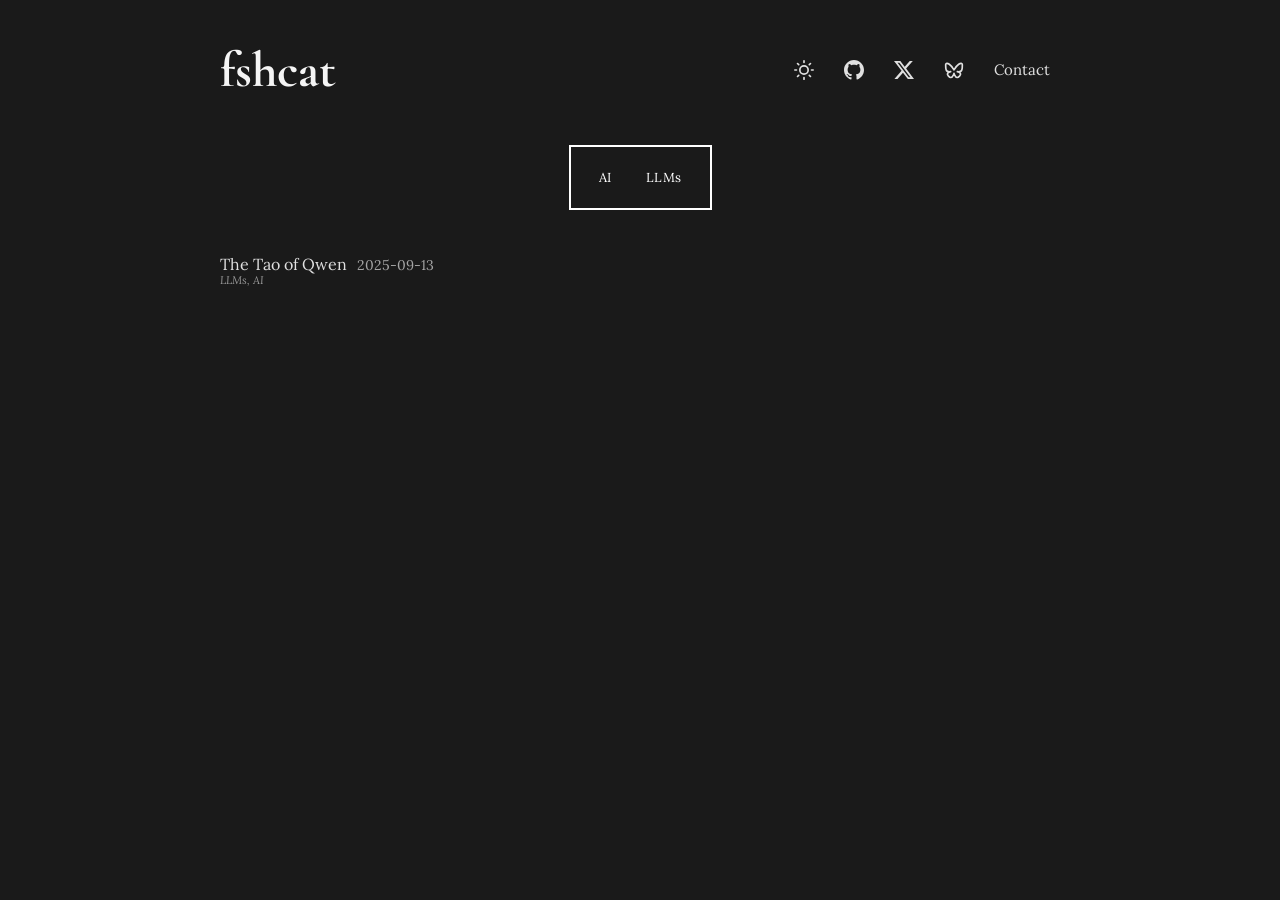
==== index.html @ a95bc5f2 "base site" ====
<!DOCTYPE html>
<html lang="en">
<head>
    <meta charset="UTF-8">
    <meta name="viewport" content="width=device-width, initial-scale=1.0">
    <title>fshcat</title>
    <link rel="preconnect" href="https://fonts.googleapis.com">
    <link rel="preconnect" href="https://fonts.gstatic.com" crossorigin>
    <link href="https://fonts.googleapis.com/css2?family=Cormorant+Garamond:wght@700&family=Lora:ital,wght@0,400;0,700;1,400;1,700&display=swap" rel="stylesheet">
    
    <!-- Shared styles -->
    <link rel="stylesheet" href="styles/main.css">
    
    <!-- Page-specific styles for the portfolio grid -->
    <style>
        /* Grid-specific styles for main page only */
        .container {
            display: grid;
            grid-template-rows: auto auto 1fr;
            gap: 20px;
            min-height: calc(100vh - 30px);
        }

        .section {
            border: 1px solid var(--border-color);
            padding: 15px;
        }

        /* Header Section Override */
        .header {
            display: flex;
            align-items: center;
            justify-content: space-between;
            border: none;
            border-bottom: none;
            padding: 15px;
            margin-bottom: 0;
            flex-wrap: wrap;
            gap: 15px;
        }

        .name {
            font-family: 'Cormorant Garamond', Georgia, serif;
            font-size: clamp(32px, 8vw, 50px);
            font-weight: 700;
            color: var(--text-bright);
        }

        .social-links {
            display: flex;
            gap: 10px;
            align-items: center;
            flex-wrap: wrap;
        }

        .social-links a,
        .theme-toggle {
            color: var(--text-color);
            text-decoration: none;
            padding: 6px 10px;
            transition: all 0.2s ease;
            font-size: 15px;
            display: inline-flex;
            align-items: center;
            justify-content: center;
            background: none;
            border: none;
            cursor: pointer;
            font-family: inherit;
        }

        .social-links a:hover,
        .theme-toggle:hover {
            background: var(--link-hover-bg);
            color: var(--link-hover-color);
        }

        .social-links svg,
        .theme-toggle svg {
            width: 20px;
            height: 20px;
            transition: all 0.2s ease;
        }

        .social-links a:hover svg,
        .theme-toggle:hover svg {
            fill: var(--link-hover-color);
            stroke: var(--link-hover-color);
        }

        /* Filter Section */
        .filter-section {
            border: 2px solid var(--filter-border);
            text-align: center;
            background: var(--filter-bg);
            margin: 0 auto;
            max-width: calc(100% - 4px);
        }

        .tags {
            display: flex;
            flex-wrap: wrap;
            gap: 8px;
            justify-content: center;
        }

        .tag {
            background: transparent;
            border: 1px solid transparent;
            color: var(--tag-color);
            padding: 6px 12px;
            cursor: pointer;
            transition: all 0.2s ease;
            font-family: inherit;
            font-size: 13px;
            letter-spacing: 0.5px;
        }

        .tag:hover {
            background: var(--tag-hover-bg);
        }

        .tag.active {
            background: var(--tag-active-bg);
            color: var(--tag-active-color);
        }

        /* Projects Section */
        .projects-section {
            border: none;
            min-height: 200px;
        }

        .projects-list {
            list-style: none;
        }

        .project-item {
            padding: 8px 0;
            border-bottom: 1px solid var(--project-border);
            transition: opacity 0.3s ease;
        }

        .project-item:last-child {
            border-bottom: none;
        }

        .project-item.hidden {
            display: none;
        }

        .project-link {
            color: var(--text-color);
            text-decoration: none;
            display: block;
            padding: 2px 0;
            font-size: 16px;
            transition: color 0.2s ease;
            line-height: 1.2;
        }

        .project-link:hover {
            text-decoration: underline;
            color: var(--text-bright);
        }

        .project-tags {
            font-size: 11px;
            color: var(--text-light);
            margin-top: -2px;
            font-style: italic;
            line-height: 1.2;
        }

        /* Additional variables for main page */
        :root {
            --filter-border: black;
            --filter-bg: transparent;
            --tag-color: black;
            --tag-hover-bg: rgba(0, 0, 0, 0.1);
            --tag-active-bg: black;
            --tag-active-color: white;
            --project-border: black;
            --project-tag-color: black;
        }

        [data-theme="dark"] {
            --filter-border: white;
            --filter-bg: transparent;
            --tag-color: white;
            --tag-hover-bg: rgba(255, 255, 255, 0.1);
            --tag-active-bg: white;
            --tag-active-color: #1a1a1a;
            --project-border: #444;
            --project-tag-color: #999;
        }

        /* Mobile Responsiveness */
        @media (max-width: 768px) {
            .header {
                justify-content: center;
                text-align: center;
            }

            .social-links {
                justify-content: center;
            }

            .social-links a, 
            .theme-toggle {
                padding: 5px 7px;
                font-size: 13px;
            }

            .tags {
                gap: 6px;
            }

            .tag {
                padding: 5px 10px;
                font-size: 12px;
            }

            .section {
                padding: 12px;
            }

            .container {
                gap: 15px;
            }
        }
    </style>
    
    <script>
        // Check theme preference immediately to prevent flash
        (function() {
            const savedTheme = localStorage.getItem('theme');
            const isDarkMode = savedTheme ? savedTheme === 'dark' : true; // Default to dark
            
            if (isDarkMode) {
                document.documentElement.setAttribute('data-theme', 'dark');
            } else {
                document.documentElement.removeAttribute('data-theme');
            }
        })();
    </script>
</head>
<body>
    <div class="container">
        <!-- Header Section -->
        <header class="section header">
            <h1 class="name">fshcat</h1>
            <nav class="social-links">
                <button class="theme-toggle" id="theme-toggle" aria-label="Toggle theme">
                    <svg viewBox="0 0 24 24" fill="none" stroke="currentColor" stroke-width="2" stroke-linecap="round" stroke-linejoin="round">
                        <path d="M21 12.79A9 9 0 1 1 11.21 3 7 7 0 0 0 21 12.79z"/>
                    </svg>
                </button>
                <a href="https://github.com/yourusername" target="_blank" rel="noopener" aria-label="GitHub">
                    <svg viewBox="0 0 24 24" fill="currentColor">
                        <path d="M12 0c-6.626 0-12 5.373-12 12 0 5.302 3.438 9.8 8.207 11.387.599.111.793-.261.793-.577v-2.234c-3.338.726-4.033-1.416-4.033-1.416-.546-1.387-1.333-1.756-1.333-1.756-1.089-.745.083-.729.083-.729 1.205.084 1.839 1.237 1.839 1.237 1.07 1.834 2.807 1.304 3.492.997.107-.775.418-1.305.762-1.604-2.665-.305-5.467-1.334-5.467-5.931 0-1.311.469-2.381 1.236-3.221-.124-.303-.535-1.524.117-3.176 0 0 1.008-.322 3.301 1.23.957-.266 1.983-.399 3.003-.404 1.02.005 2.047.138 3.006.404 2.291-1.552 3.297-1.23 3.297-1.23.653 1.653.242 2.874.118 3.176.77.84 1.235 1.911 1.235 3.221 0 4.609-2.807 5.624-5.479 5.921.43.372.823 1.102.823 2.222v3.293c0 .319.192.694.801.576 4.765-1.589 8.199-6.086 8.199-11.386 0-6.627-5.373-12-12-12z"/>
                    </svg>
                </a>
                <a href="https://twitter.com/yourhandle" target="_blank" rel="noopener" aria-label="Twitter">
                    <svg viewBox="0 0 24 24" fill="currentColor">
                        <path d="M18.901 1.153h3.68l-8.04 9.19L24 22.846h-7.406l-5.8-7.584-6.638 7.584H.474l8.6-9.83L0 1.154h7.594l5.243 6.932L18.901 1.153ZM17.61 20.644h2.039L6.486 3.24H4.298L17.61 20.644Z"/>
                    </svg>
                </a>
                <a href="https://bsky.app/yourhandle" target="_blank" rel="noopener" aria-label="Bluesky">
                    <svg viewBox="0 0 24 24" fill="none" stroke="currentColor" stroke-width="2" stroke-linecap="round" stroke-linejoin="round">
                        <path d="M6.335 5.144c-1.654-1.199-4.335-2.127-4.335.826c0 .59.35 4.953.556 5.661c.713 2.463 3.13 2.75 5.444 2.369c-4.045.665-4.889 3.208-2.667 5.41c1.03 1.018 1.913 1.59 2.667 1.59c2 0 3.134-2.769 3.5-3.5c.333-.667.5-1.167.5-1.5c0 .333.167.833.5 1.5c.366.731 1.5 3.5 3.5 3.5c.754 0 1.637-.571 2.667-1.59c2.222-2.203 1.378-4.746-2.667-5.41c2.314.38 4.73.094 5.444-2.369c.206-.708.556-5.072.556-5.661c0-2.953-2.68-2.025-4.335-.826c-2.293 1.662-4.76 5.048-5.665 6.856c-.905-1.808-3.372-5.194-5.665-6.856z"/>
                    </svg>
                </a>
                <a href="contact/">Contact</a>
            </nav>
        </header>

        <!-- Filter Section -->
        <section class="section filter-section">
            <div class="tags" id="tags-container" role="group" aria-label="Project filters">
                <!-- Tags will be generated by JavaScript -->
            </div>
        </section>

        <!-- Projects Section -->
        <main class="section projects-section">
            <ul class="projects-list" id="projects-list" role="list">
                <!-- Projects will be generated by JavaScript -->
            </ul>
        </main>
    </div>

    <script>
        // Application state with localStorage integration
        const AppState = {
            isDarkMode: true, // Default to dark mode
            activeTags: new Set(),
            
            // Initialize theme from localStorage
            initTheme() {
                const savedTheme = localStorage.getItem('theme');
                this.isDarkMode = savedTheme ? savedTheme === 'dark' : true;
                this.setTheme(this.isDarkMode);
            },
            
            setTheme(darkMode) {
                this.isDarkMode = darkMode;
                if (darkMode) {
                    document.documentElement.setAttribute('data-theme', 'dark');
                    localStorage.setItem('theme', 'dark');
                } else {
                    document.documentElement.removeAttribute('data-theme');
                    localStorage.setItem('theme', 'light');
                }
            },
            
            toggleTheme() {
                this.setTheme(!this.isDarkMode);
            }
        };

        // Project data - THIS WILL BE AUTOMATICALLY UPDATED BY update_index.py
        const PROJECTS = [
            {
                title: "The Tao of Qwen",
                url: "ttc-experiments/",
                tags: ["LLMs", "AI"],
                date: "2025-09-13"
            }
        
        
        


        ];

        // Get all unique tags, sorted alphabetically
        const ALL_TAGS = [...new Set(PROJECTS.flatMap(project => project.tags))].sort();

        // Theme management
        const ThemeManager = {
            init() {
                AppState.initTheme();
                this.setupThemeToggle();
            },
            
            setupThemeToggle() {
                const themeToggle = document.getElementById('theme-toggle');
                
                const sunIcon = `<svg viewBox="0 0 24 24" fill="none" stroke="currentColor" stroke-width="2" stroke-linecap="round" stroke-linejoin="round">
                    <circle cx="12" cy="12" r="5"/>
                    <path d="M12 1v2M12 21v2M4.22 4.22l1.42 1.42M18.36 18.36l1.42 1.42M1 12h2M21 12h2M4.22 19.78l1.42-1.42M18.36 5.64l1.42-1.42"/>
                </svg>`;
                
                const moonIcon = `<svg viewBox="0 0 24 24" fill="none" stroke="currentColor" stroke-width="2" stroke-linecap="round" stroke-linejoin="round">
                    <path d="M21 12.79A9 9 0 1 1 11.21 3 7 7 0 0 0 21 12.79z"/>
                </svg>`;
                
                // Set initial icon
                this.updateToggleIcon(themeToggle, sunIcon, moonIcon);
                
                // Add click handler
                themeToggle.addEventListener('click', () => {
                    AppState.toggleTheme();
                    this.updateToggleIcon(themeToggle, sunIcon, moonIcon);
                });
            },
            
            updateToggleIcon(toggle, sunIcon, moonIcon) {
                toggle.innerHTML = AppState.isDarkMode ? sunIcon : moonIcon;
                toggle.setAttribute('aria-label', AppState.isDarkMode ? 'Switch to light mode' : 'Switch to dark mode');
            }
        };

        // Tags management
        const TagsManager = {
            init() {
                this.render();
                this.setupEventListeners();
            },
            
            render() {
                const container = document.getElementById('tags-container');
                container.innerHTML = '';
                
                ALL_TAGS.forEach(tag => {
                    const tagElement = document.createElement('button');
                    tagElement.className = 'tag';
                    tagElement.textContent = tag;
                    tagElement.setAttribute('aria-pressed', 'false');
                    tagElement.dataset.tag = tag;
                    container.appendChild(tagElement);
                });
            },
            
            setupEventListeners() {
                const container = document.getElementById('tags-container');
                container.addEventListener('click', (e) => {
                    if (e.target.classList.contains('tag')) {
                        this.toggleTag(e.target.dataset.tag);
                    }
                });
            },
            
            toggleTag(tag) {
                if (AppState.activeTags.has(tag)) {
                    AppState.activeTags.delete(tag);
                } else {
                    AppState.activeTags.add(tag);
                }
                
                this.updateUI();
                ProjectsManager.filter();
            },
            
            updateUI() {
                const tagElements = document.querySelectorAll('.tag');
                tagElements.forEach(tagElement => {
                    const isActive = AppState.activeTags.has(tagElement.dataset.tag);
                    tagElement.classList.toggle('active', isActive);
                    tagElement.setAttribute('aria-pressed', isActive.toString());
                });
            }
        };

        // Projects management
        const ProjectsManager = {
            init() {
                this.render();
            },
            
            render() {
                const container = document.getElementById('projects-list');
                container.innerHTML = '';
                
                PROJECTS.forEach(project => {
                    const listItem = document.createElement('li');
                    listItem.className = 'project-item';
                    listItem.dataset.tags = project.tags.join(',');
                    
                    listItem.innerHTML = `
                        <div style="display: flex; align-items: baseline; gap: 10px; flex-wrap: wrap;">
                            <a href="${project.url}" class="project-link">${project.title}</a>
                            <time style="font-size: 14px; color: var(--text-color); opacity: 0.7;">${project.date}</time>
                        </div>
                        <div class="project-tags">${project.tags.join(', ')}</div>
                    `;
                    
                    container.appendChild(listItem);
                });
            },
            
            filter() {
                const projectItems = document.querySelectorAll('.project-item');
                
                projectItems.forEach(item => {
                    const projectTags = item.dataset.tags.split(',');
                    
                    // Show all projects if no tags are active
                    if (AppState.activeTags.size === 0) {
                        item.classList.remove('hidden');
                    } else {
                        // Show project if it has ALL active tags (AND logic)
                        const hasAllTags = [...AppState.activeTags].every(tag => projectTags.includes(tag));
                        item.classList.toggle('hidden', !hasAllTags);
                    }
                });
            }
        };

        // Initialize application
        document.addEventListener('DOMContentLoaded', () => {
            ThemeManager.init();
            TagsManager.init();
            ProjectsManager.init();
        });
    </script>
</body>
</html>
---- styles/main.css ----
/* Shared styles for portfolio site */
:root {
    /* Light theme colors */
    --bg-color: white;
    --text-color: black;
    --text-light: #666;
    --text-bright: black;
    --border-color: black;
    --code-bg: #f5f5f5;
    --link-color: #0066cc;
    --link-hover-bg: black;
    --link-hover-color: white;
}

[data-theme="dark"] {
    /* Dark theme colors */
    --bg-color: #1a1a1a;
    --text-color: #e0e0e0;
    --text-light: #999;
    --text-bright: #f5f5f5;
    --border-color: #444;
    --code-bg: #2a2a2a;
    --link-color: #66b3ff;
    --link-hover-bg: #f5f5f5;
    --link-hover-color: #1a1a1a;
}

* {
    margin: 0;
    padding: 0;
    box-sizing: border-box;
}

body {
    font-family: 'Lora', Georgia, serif;
    background: var(--bg-color);
    color: var(--text-color);
    line-height: 1.6;
    padding: 15px;
    max-width: 900px;
    margin: 0 auto;
    transition: background-color 0.3s ease, color 0.3s ease;
}

/* Header styles */
.header {
    display: flex;
    align-items: center;
    justify-content: space-between;
    padding: 15px 0;
    margin-bottom: 30px;
    border-bottom: 1px solid var(--border-color);
}

.site-title {
    font-family: 'Cormorant Garamond', Georgia, serif;
    font-size: 32px;
    font-weight: 700;
    color: var(--text-bright);
    text-decoration: none;
}

.site-title:hover {
    text-decoration: underline;
}

.nav-links {
    display: flex;
    gap: 15px;
    align-items: center;
}

.nav-links a, .theme-toggle {
    color: var(--text-color);
    text-decoration: none;
    padding: 6px 10px;
    transition: all 0.2s ease;
    font-size: 15px;
    background: none;
    border: none;
    cursor: pointer;
    font-family: inherit;
}

.nav-links a:hover, .theme-toggle:hover {
    background: var(--link-hover-bg);
    color: var(--link-hover-color);
}

.theme-toggle svg {
    width: 20px;
    height: 20px;
}

/* Main content styles - Wikipedia-like layout */
.content-wrapper {
    position: relative;
    margin-top: 20px;
}

.content {
    max-width: 800px;
    margin: 0 auto;
    padding: 0 20px;
    position: relative;
}

.toc-sidebar {
    position: absolute;
    left: calc(-220px - 20px);
    top: 0;
    width: 200px;
    height: fit-content;
    max-height: calc(100vh - 40px);
    overflow-y: auto;
    z-index: 10;
}

.toc-sidebar.sticky {
    position: fixed;
    top: 20px;
    /* Left position will be set dynamically by JavaScript */
}

.toc-sidebar:empty {
    display: none;
}

.project-header {
    margin-bottom: 30px;
    padding-bottom: 20px;
}

.project-title {
    font-family: 'Cormorant Garamond', Georgia, serif;
    font-size: clamp(36px, 5vw, 48px);
    font-weight: 700;
    margin-bottom: 10px;
    color: var(--text-bright);
}

.project-meta {
    display: flex;
    gap: 20px;
    flex-wrap: wrap;
    font-size: 14px;
    color: var(--text-light);
}

.project-tags {
    display: flex;
    gap: 8px;
    flex-wrap: wrap;
}

.tag {
    background: transparent;
    color: var(--text-color);
    padding: 3px 8px;
    font-size: 12px;
}

/* Article content styles */
.article-content {
    font-size: 17px;
    line-height: 1.8;
}

.article-content h1,
.article-content h2,
.article-content h3,
.article-content h4,
.article-content h5,
.article-content h6 {
    font-family: 'Cormorant Garamond', Georgia, serif;
    font-weight: 700;
    margin: 30px 0 15px 0;
    color: var(--text-bright);
}

.article-content h1 { font-size: 36px; }
.article-content h2 { font-size: 30px; }
.article-content h3 { font-size: 24px; }
.article-content h4 { font-size: 20px; }

.article-content p {
    margin: 0 0 20px 0;
}

.article-content a {
    color: var(--link-color);
    text-decoration: underline;
}

.article-content a:hover {
    text-decoration: none;
}

.article-content img {
    max-width: 100%;
    height: auto;
    display: block;
    margin: 30px auto;
}

.article-content code {
    background: var(--code-bg);
    padding: 2px 6px;
    font-family: 'Monaco', 'Courier New', monospace;
    font-size: 14px;
}

.article-content pre {
    background: var(--code-bg);
    padding: 15px;
    overflow-x: auto;
    margin: 20px 0;
}

.article-content pre code {
    background: none;
    padding: 0;
}

.article-content blockquote {
    border-left: 3px solid var(--border-color);
    padding-left: 20px;
    margin: 20px 0;
    font-style: italic;
    color: var(--text-light);
}

.article-content ul,
.article-content ol {
    margin: 0 0 20px 30px;
}

.article-content li {
    margin-bottom: 8px;
}

.article-content hr {
    border: none;
    border-top: 1px solid var(--border-color);
    margin: 30px 0;
}

/* Footer */
.footer {
    margin-top: 50px;
    padding-top: 20px;
    border-top: 1px solid var(--border-color);
    text-align: center;
    font-size: 14px;
    color: var(--text-light);
}

.footer a {
    color: var(--text-light);
    text-decoration: none;
}

.footer a:hover {
    text-decoration: underline;
}

/* Table of Contents */
.toc {
    background: transparent;
    border: 1px solid;
    border-color: black;
    padding: 15px;
}

[data-theme="dark"] .toc {
    border-color: white;
}

.toc-title {
    font-family: 'Cormorant Garamond', Georgia, serif;
    font-size: 20px;
    font-weight: 700;
    margin: 0 0 10px 0;
    color: var(--text-bright);
}

.toc-title a {
    color: inherit;
    text-decoration: none;
}

.toc-title a:hover {
    text-decoration: underline;
}

.toc-list {
    list-style: none;
    margin: 0;
    padding: 0;
}

.toc-list ul {
    list-style: none;
    margin: 2px 0 2px 8px;
    padding: 0;
}

.toc-list li {
    margin: 3px 0;
}

.toc-list a {
    color: var(--text-color);
    text-decoration: none;
    font-size: 14px;
    transition: color 0.2s ease;
    display: block;
    padding: 2px 0;
}

.toc-list a:hover {
    color: var(--link-color);
    text-decoration: underline;
}

/* Highlight current section in TOC */
.toc-list a.active {
    color: var(--link-color);
    font-weight: 600;
}

/* Admonition/Callout Styles */
.admonition {
    background: transparent;
    border: 1px solid black;
    padding: 0;
    margin: 20px 0;
    overflow: hidden;
}

[data-theme="dark"] .admonition {
    border-color: white;
}

.admonition summary {
    display: flex;
    align-items: center;
    padding: 10px 15px;
    font-weight: normal;
    gap: 10px;
}

.admonition-icon {
    font-size: 20px;
    flex-shrink: 0;
}

.admonition-title {
    flex-grow: 1;
}

.admonition-fold {
    transition: transform 0.2s;
    font-size: 12px;
}

details[open] .admonition-fold {
    transform: rotate(90deg);
}

.admonition > div,
.admonition > p {
    padding: 0 15px 15px 15px;
}

.admonition > div > :first-child,
.admonition > p:first-of-type {
    margin-top: 0;
}

.admonition > div > :last-child,
.admonition > p:last-of-type {
    margin-bottom: 0;
}



/* Collapsible admonitions */
details.admonition {
    cursor: pointer;
}

details.admonition summary {
    list-style: none;
    cursor: pointer;
    user-select: none;
}

details.admonition summary::-webkit-details-marker {
    display: none;
}

/* Arrow indicator for collapsible admonitions */
details.admonition summary::before {
    content: '▶ ';
    transition: transform 0.2s;
    font-size: 12px;
    display: inline-block;
    margin-right: 5px;
}

details.admonition[open] summary::before {
    transform: rotate(90deg);
}

/* Mobile responsiveness */
@media (max-width: 1024px) {
    .toc-sidebar,
    .toc-sidebar.sticky {
        position: relative;
        left: auto;
        top: auto;
        width: 100%;
        margin: 30px 0;
        max-width: none;
        padding: 0;
    }
}

@media (max-width: 768px) {
    body {
        padding: 10px;
    }
    
    .header {
        flex-direction: column;
        gap: 15px;
        text-align: center;
    }
    
    .project-meta {
        justify-content: center;
    }
    
    .article-content {
        font-size: 16px;
    }
    
    .toc {
        padding: 12px;
    }
    
    .toc-title {
        font-size: 18px;
    }
    
    .toc-list a {
        font-size: 13px;
    }
}
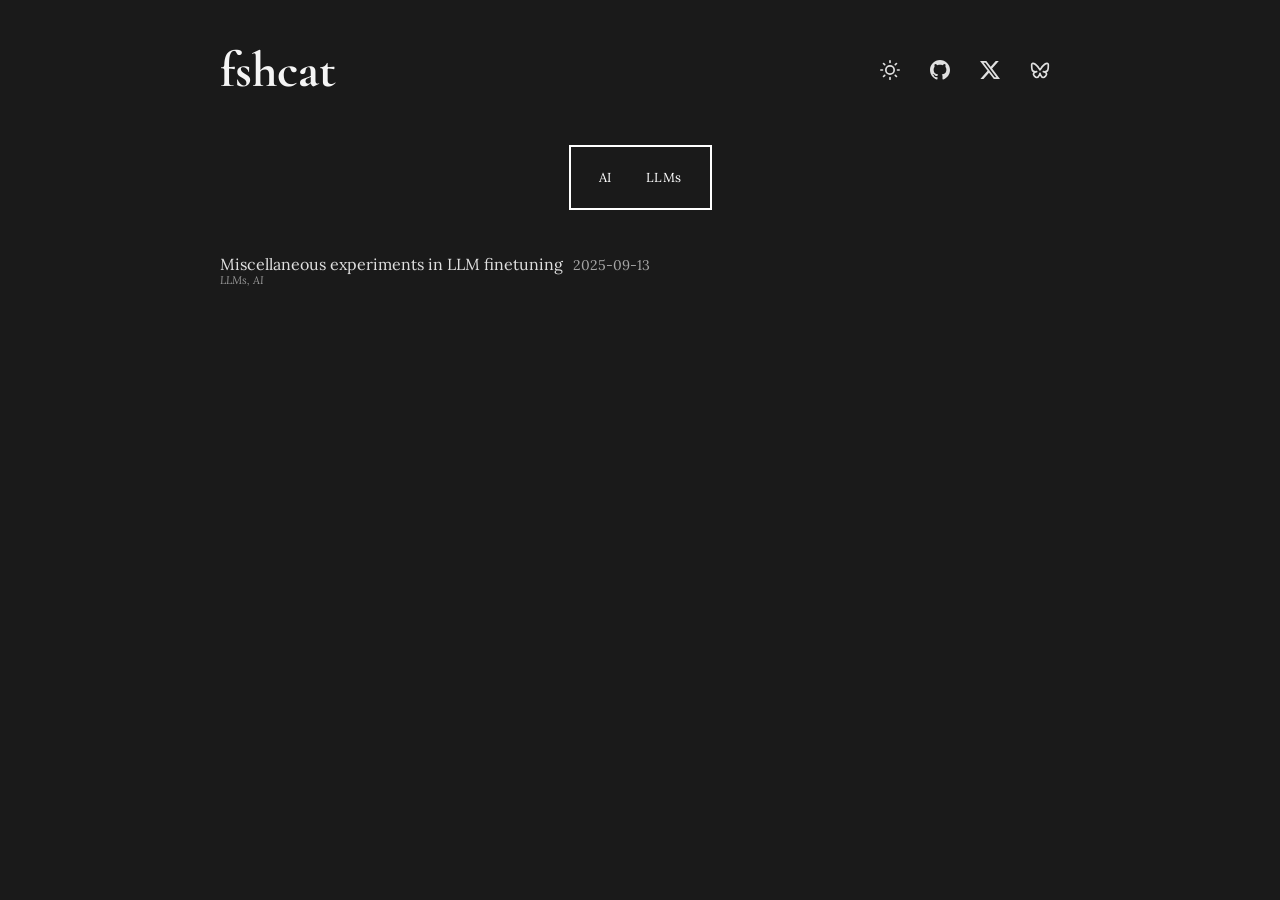
==== commit aa32ea92: "misc llm experiments" ====
--- a/index.html
+++ b/index.html
@@ -256,22 +256,21 @@
                         <path d="M21 12.79A9 9 0 1 1 11.21 3 7 7 0 0 0 21 12.79z"/>
                     </svg>
                 </button>
-                <a href="https://github.com/yourusername" target="_blank" rel="noopener" aria-label="GitHub">
+                <a href="https://github.com/fshcat" target="_blank" rel="noopener" aria-label="GitHub">
                     <svg viewBox="0 0 24 24" fill="currentColor">
                         <path d="M12 0c-6.626 0-12 5.373-12 12 0 5.302 3.438 9.8 8.207 11.387.599.111.793-.261.793-.577v-2.234c-3.338.726-4.033-1.416-4.033-1.416-.546-1.387-1.333-1.756-1.333-1.756-1.089-.745.083-.729.083-.729 1.205.084 1.839 1.237 1.839 1.237 1.07 1.834 2.807 1.304 3.492.997.107-.775.418-1.305.762-1.604-2.665-.305-5.467-1.334-5.467-5.931 0-1.311.469-2.381 1.236-3.221-.124-.303-.535-1.524.117-3.176 0 0 1.008-.322 3.301 1.23.957-.266 1.983-.399 3.003-.404 1.02.005 2.047.138 3.006.404 2.291-1.552 3.297-1.23 3.297-1.23.653 1.653.242 2.874.118 3.176.77.84 1.235 1.911 1.235 3.221 0 4.609-2.807 5.624-5.479 5.921.43.372.823 1.102.823 2.222v3.293c0 .319.192.694.801.576 4.765-1.589 8.199-6.086 8.199-11.386 0-6.627-5.373-12-12-12z"/>
                     </svg>
                 </a>
-                <a href="https://twitter.com/yourhandle" target="_blank" rel="noopener" aria-label="Twitter">
+                <a href="https://x.com/fshcat" target="_blank" rel="noopener" aria-label="X (Twitter)">
                     <svg viewBox="0 0 24 24" fill="currentColor">
                         <path d="M18.901 1.153h3.68l-8.04 9.19L24 22.846h-7.406l-5.8-7.584-6.638 7.584H.474l8.6-9.83L0 1.154h7.594l5.243 6.932L18.901 1.153ZM17.61 20.644h2.039L6.486 3.24H4.298L17.61 20.644Z"/>
                     </svg>
                 </a>
-                <a href="https://bsky.app/yourhandle" target="_blank" rel="noopener" aria-label="Bluesky">
+                <a href="https://bsky.app/profile/fshcat.bsky.social" target="_blank" rel="noopener" aria-label="Bluesky">
                     <svg viewBox="0 0 24 24" fill="none" stroke="currentColor" stroke-width="2" stroke-linecap="round" stroke-linejoin="round">
                         <path d="M6.335 5.144c-1.654-1.199-4.335-2.127-4.335.826c0 .59.35 4.953.556 5.661c.713 2.463 3.13 2.75 5.444 2.369c-4.045.665-4.889 3.208-2.667 5.41c1.03 1.018 1.913 1.59 2.667 1.59c2 0 3.134-2.769 3.5-3.5c.333-.667.5-1.167.5-1.5c0 .333.167.833.5 1.5c.366.731 1.5 3.5 3.5 3.5c.754 0 1.637-.571 2.667-1.59c2.222-2.203 1.378-4.746-2.667-5.41c2.314.38 4.73.094 5.444-2.369c.206-.708.556-5.072.556-5.661c0-2.953-2.68-2.025-4.335-.826c-2.293 1.662-4.76 5.048-5.665 6.856c-.905-1.808-3.372-5.194-5.665-6.856z"/>
                     </svg>
                 </a>
-                <a href="contact/">Contact</a>
             </nav>
         </header>
 
@@ -322,11 +321,12 @@
         // Project data - THIS WILL BE AUTOMATICALLY UPDATED BY update_index.py
         const PROJECTS = [
             {
-                title: "The Tao of Qwen",
-                url: "ttc-experiments/",
+                title: "Miscellaneous experiments in LLM finetuning",
+                url: "misc-llm-experiments/",
                 tags: ["LLMs", "AI"],
                 date: "2025-09-13"
             }
+        
         
         
         
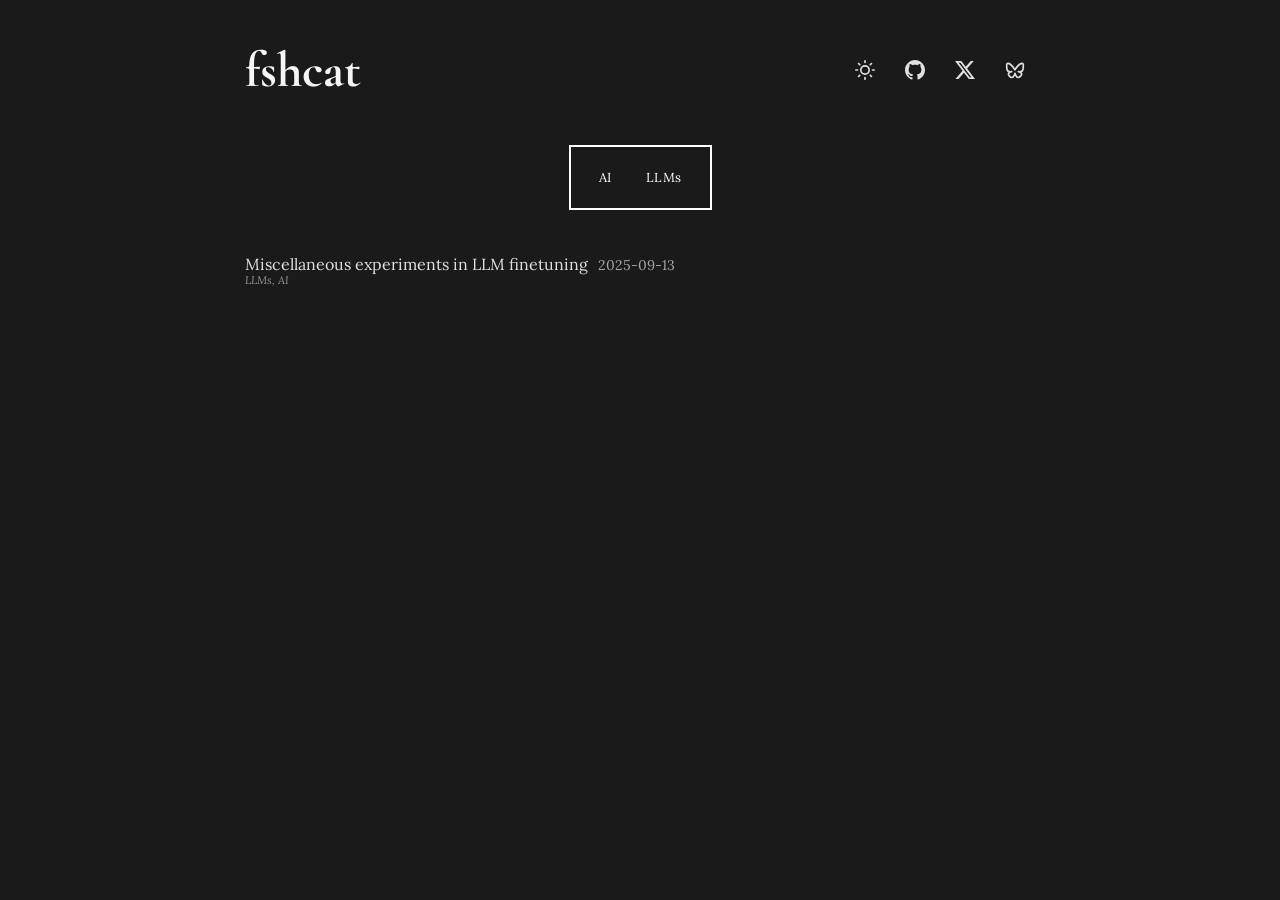
==== commit 4d6be484: "style changes" ====
--- a/index.html
+++ b/index.html
@@ -330,6 +330,11 @@
         
         
         
+        
+        
+        
+        
+        
 
 
         ];
--- a/styles/main.css
+++ b/styles/main.css
@@ -37,7 +37,7 @@
     color: var(--text-color);
     line-height: 1.6;
     padding: 15px;
-    max-width: 900px;
+    max-width: 850px;
     margin: 0 auto;
     transition: background-color 0.3s ease, color 0.3s ease;
 }
@@ -99,17 +99,17 @@
 }
 
 .content {
-    max-width: 800px;
+    max-width: 850px;
     margin: 0 auto;
-    padding: 0 20px;
+    padding: 0 10px;
     position: relative;
 }
 
 .toc-sidebar {
     position: absolute;
-    left: calc(-220px - 20px);
+    left: calc(-260px - 20px);
     top: 0;
-    width: 200px;
+    width: 240px;
     height: fit-content;
     max-height: calc(100vh - 40px);
     overflow-y: auto;
@@ -164,6 +164,11 @@
 .article-content {
     font-size: 17px;
     line-height: 1.8;
+    text-align: justify;
+    text-align-last: left;
+    hyphens: auto;
+    hyphenate-limit-chars: 6 3 3;
+    hyphenate-limit-lines: 2;
 }
 
 .article-content h1,
@@ -309,6 +314,25 @@
     margin: 3px 0;
 }
 
+/* Add bullet-style dashes for subheaders */
+.toc-list .toc-level-2::before,
+.toc-list .toc-level-3::before,
+.toc-list .toc-level-4::before,
+.toc-list .toc-level-5::before,
+.toc-list .toc-level-6::before {
+    content: '–';
+    position: absolute;
+    left: -12px;
+}
+
+.toc-list .toc-level-2,
+.toc-list .toc-level-3,
+.toc-list .toc-level-4,
+.toc-list .toc-level-5,
+.toc-list .toc-level-6 {
+    position: relative;
+}
+
 .toc-list a {
     color: var(--text-color);
     text-decoration: none;
@@ -414,7 +438,7 @@
 }
 
 /* Mobile responsiveness */
-@media (max-width: 1024px) {
+@media (max-width: 1400px) {
     .toc-sidebar,
     .toc-sidebar.sticky {
         position: relative;
